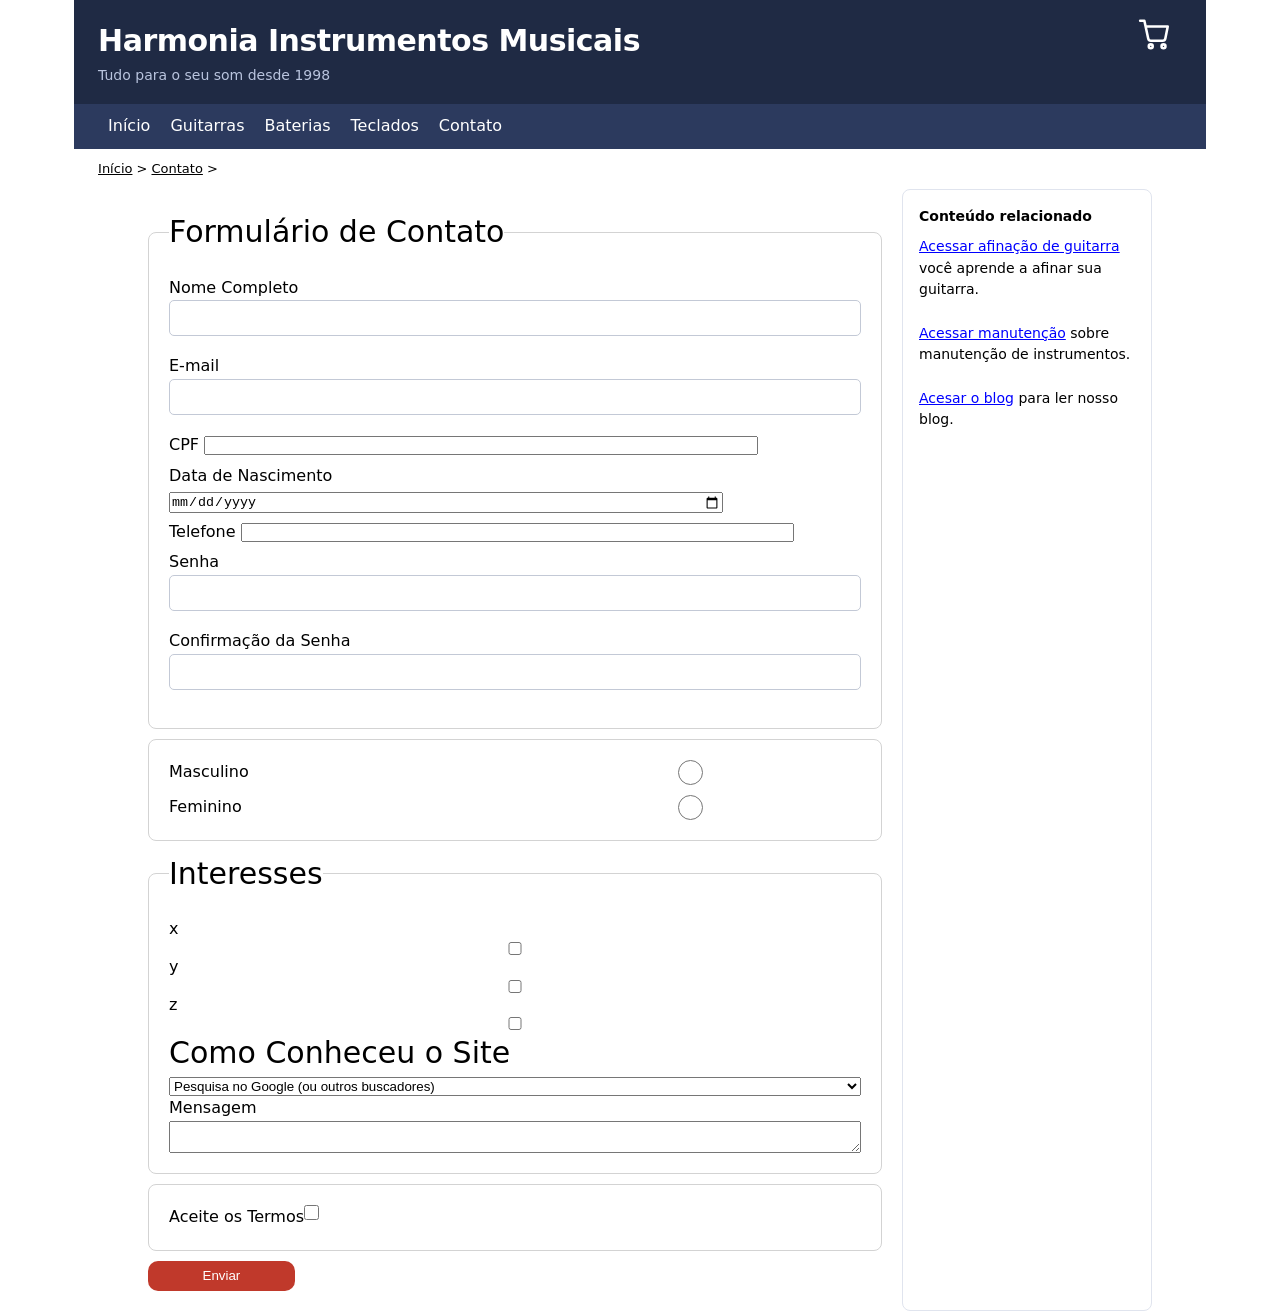
==== contato.html @ e44c811a "Alterando formulário" ====
<!DOCTYPE html>
<html lang="pt">
<head>
    <meta charset="UTF-8">
    <meta name="viewport" content="width=device-width, initial-scale=1.0">
    <title>Formulário de Cadastro Acessível</title>
    <link rel="stylesheet" href="styles.css">
</head>
<body id="bodyContato">
    <header>
        <div id="topo">
            <h1 class="titulo-principal">Harmonia Instrumentos Musicais</h1>
            <sub class="subtitulo">Tudo para o seu som desde 1998</sub>
            <a  role="button" href="carrinho.html"><img src="data:image/svg+xml,%3Csvg%20xmlns%3D%22http%3A%2F%2Fwww.w3.org%2F2000%2Fsvg%22%20viewBox%3D%220%200%2024%2024%22%20fill%3D%22none%22%20stroke%3D%22%23ffffff%22%20stroke-width%3D%221.8%22%20stroke-linecap%3D%22round%22%20stroke-linejoin%3D%22round%22%3E%3Ccircle%20cx%3D%229%22%20cy%3D%2220%22%20r%3D%221.4%22%2F%3E%3Ccircle%20cx%3D%2218%22%20cy%3D%2220%22%20r%3D%221.4%22%2F%3E%3Cpath%20d%3D%22M1.5%202h3l2.7%2012.4a2%202%200%200%200%202%201.6h8.1a2%202%200%200%200%202-1.6L21%206H6%22%2F%3E%3C%2Fsvg%3E" width="34" height="34" alt="Acessar o carrinho de compras da loja"></a>
        </div>
        <nav>
        <ul id="menu">
            <li><a href="index.html">Início</a></li>
            <li><a href="guitarras.html">Guitarras</a></li>
            <li><a href="baterias.html">Baterias</a></li>
            <li><a href="teclados.html">Teclados</a></li>
            <li><a href="contato.html">Contato</a></li>
            </ul>

            <div id="trilha">
            <ul>
                <li><a href="index.html">Início</a> &gt; </li> 
                <li><a href="contato.html">Contato</a> &gt; </li>
            </ul>
            </div>
        </nav>
    </header>
    <main id="mainContato">
        <form>
            <fieldset id="divDadosContato">
                <legend>Formulário de Contato</legend>
                <div class="campo">
                    <label for="nomeContato">Nome Completo</label>
                    <input id="nomeContato" type="text" required>
                    <p class="erro" id="erroNome"></p>
                </div>
                <div class="campo">
                    <label for="emailContato">E-mail</label>
                    <input id="emailContato" type="email" required>
                    <p class="erro" id="erroEmail"></p>
                </div>
                <div class="campo">
                    <label for="cpfContato">CPF</label>
                    <input id="cpfContato" type="number" required>
                    <p class="erro" id="erroCpf"></p>
                </div>
                <div class="campo">
                    <label for="dataContato">Data de Nascimento</label>
                    <input id="dataContato" type="date" required>
                    <p class="erro" id="erroNascimento"></p>
                </div>
                <div class="campo">
                    <label for="telefoneContato">Telefone</label>
                    <input id="telefoneContato" type="tel">
                    <p class="erro" id="erroTelefone"></p>
                </div>
                <div class="campo">
                    <label for="senhaContato">Senha</label>
                    <input id="senhaContato" type="password">
                    <p class="erro" id="erroSenha"></p>
                </div>
                <div class="campo">
                    <label for="confSenhaContato">Confirmação da Senha</label>
                    <input id="confSenhaContato" type="password">
                    <p class="erro" id="erroSenhaConf"></p>
                </div>
            </fieldset>
            <fieldset id="divisaoGeneroForm">
                <label for="masculino">Masculino</label>
                <input id="masculino" type="radio" name="genero">
                <label for="feminino">Feminino</label>
                <input id="feminino" type="radio" name="genero">
            </fieldset>
            <fieldset id="divInteresses">
                <legend>Interesses</legend>
                <label>x</label>
                <input type="checkbox">
                <label>y</label>
                <input type="checkbox">
                <label>z</label>
                <input type="checkbox">
            
                <legend>Como Conheceu o Site</legend>
                <select>
                    <option>Pesquisa no Google (ou outros buscadores)</option>
                    <option>Redes Sociais (Instagram, TikTok, Facebook, LinkedIn)</option>
                    <option>Indicação de amigos ou familiares (Boca a boca)</option>
                    <option>Anúncios na internet (Propagandas em sites ou apps)</option>
                    <option>Outros</option>
                </select>

                <label for="mensagemContato">Mensagem</label>
                <textarea id="mensagemContato">

                </textarea>
            </fieldset>
            <fieldset id="divAceiteTermos">
                <label for="aceiteTermos">Aceite os Termos</label>
                <input id="aceiteTermos" type="checkbox" required>
            </fieldset>

            <button type="submit">Enviar</button>
        </form>
        <aside class="lateral">
            <div style="font-weight:700; margin-bottom:8px;">Conteúdo relacionado</div>
            <a href="afinacao.html">Acessar afinação de guitarra</a> você aprende a afinar sua guitarra.<br><br>
            <a href="manutencao.html">Acessar manutenção</a> sobre manutenção de instrumentos.<br><br>
            <a href="blog.html" target="_blank">Acesar o blog</a> para ler nosso blog.
        </aside>
    </main>
</body>
</html>
---- styles.css ----
* { box-sizing: border-box;  margin: 0px; padding: 0px;}
  :root{
    --cor-fundo: white;
    --cor-main: white;
    --cor-texto-corpo: black;
    --cor-texto-aviso: black;
    --cor-texto-links: blue;
    --cor-texto-rodape: white;
    --cor-texto-trilha:black;
    --cor-texto-erro: #c0392b;
  }

  @media (prefers-color-scheme: dark){
    :root{
      --cor-fundo: #41424C;
      --cor-main: #41424C;
      --cor-texto-erro: tomato;
      --cor-texto-corpo: white;
      --cor-texto-links: tomato;
      --cor-texto-rodape: tomato;
      --cor-texto-trilha:tomato;
    }
  }

  .carrossel{
    display: flex;
    position: relative;
    overflow: hidden;
    width: 40%;
  }

  .slides{
    display: flex;
    gap: 20px;

    & img {
      width: 250px;
      height: 100px;
      margin: 10px;
      transition: 0.5s;
    }

    transition: 0.8s ease-in-out;
  }

  .cartao{
    transition: 2s;
    & img:hover{
      width: 300px;
      height: 120px;
    }
  }

  #banner{
    transition: 1.5s ease ;
    opacity: 1;
  }

  @starting-style{
    #banner{
      opacity: 0;
    }
  }

  /*Desabilitando transições*/
  @media (prefers-reduced-motion: reduce) {
    #banner{
      transition: none;
    }

    .carrossel{
      transition: none;
    }

    .slides{
      transition: none;

      & img{
        transition: none;
      }
    }
  }

  .botaoCarrossel{
    width: 30px;
    height: 30px;
    padding: 20px;
    border: none;
    border-radius: 30px;
    background-color: #1f2a44;
    color: white;
    display: flex;
    justify-content: center;
    align-items: center;
    position: absolute;
    cursor: pointer;
    top: 50%;
  }

  .esquerda{
    left: 10px;
  }
  .direita{
    right: 10px;
  }

  .skpLink{
    font-size: 0px;
    display: inline-block;
    text-decoration: none;
    padding: 10px;
    color: black;
  }

  .skpLink:focus{
    width: 100%;
    font-size: 15px; 
    border: 1.5px solid black;
  }

  #bodyContato{
    display: flex;
    justify-content: center; 
    flex-direction: column;
    align-items: center;
  }

  #mainContato{
    display: flex;
    justify-content: center;
    width: 80%;
    
    & form{
      width: 100%;
      display: flex;
      gap:10px;
      flex-direction: column;

      padding: 20px;

       & legend{
        font-size: 30px;
        font-weight: 500;
      }

      & fieldset{
        padding: 20px;
        border: 1px solid lightgray;
        border-radius: 8px;
        width: 100%;
      }

      & button{
        width: 20%;
        height: 30px;
        border-radius: 10px;
        border: none;
        background-color: var(--cor-texto-erro);
        color: white;
      }
    }
  }

  #divisaoGeneroForm{
    display: grid;
    gap: 10px;
    width: 50%;   

    grid-template-columns: 1fr 1fr;

    & label{
      grid-column: 1;
    }

    & input{
      grid-column: 2;
    }
  }

  .campo{
    & input{
      width: 80%;
    }
  }
  #divDadosContato{
    display: flex;
    flex-direction: column;
  }
  #divInteresses{
    display: flex;
    flex-direction: column;
    width: 50%;
  }

  #divAceiteTermos{
    display: flex;
    width: 50%;
    & input{
      width: 15px;
      height: 15px;
    }
  }
  body { margin:0; font-family: system-ui, "Segoe UI", Arial, sans-serif; color:var(--cor-texto-corpo); background:var(--cor-fundo); line-height:1.55; }
  .wrap { max-width: 1040px; margin: 0 auto; background:#fff; }
  .listaInstrumentos{ margin-left: 2.5%;}
  #topo { background:#1f2a44; color:#fff; padding:18px 24px; display: grid; grid-template-columns: 1fr 1fr;}
  #topo sub{grid-column: 1;} 
  #topo a{grid-column: 2; grid-row: 1; display: flex; justify-content: end; margin-right: 10px;}
  .titulo-principal { font-size: 30px; font-weight: 800; letter-spacing:-.5px; }
  .subtitulo { color:#b9c4de; font-size:14px; }
  #periodo {display: grid; width: 0px; grid-template-columns: 1fr 1fr; grid-column-gap:10px;grid-row-gap:10px;}
  #assunto {display: grid; width: 0px; grid-template-columns: 1fr 1fr; grid-column-gap:10px;grid-row-gap:10px;}
  #menu { 
    background:#2c3a5e; 
    padding:10px 24px;
    display: flex;  
  }
  #menu li{
    list-style: none;
  }
  #menu li a{
    padding: 10px;
    text-decoration: none;
    color:white;
  }

  .wrap{
    background-color: var(--cor-fundo);
  }
  #menu span a { color:#fff; text-decoration:none; margin-right:20px; font-size:15px; display:inline-block; padding:4px 0; }
  #menu span a:hover { text-decoration:underline; }
  #trilha { padding:10px 24px; font-size:13px; color:#5b6478; background:#eef0f5;}
  #trilha ul{display: flex; gap:4px;}
  #trilha ul li{list-style: none;}
  #trilha a { var(--cor-texto-trilha) }
  #miolo { display:flex; gap:28px; padding:24px; align-items:flex-start; background-color: var(--cor-main); }
  #conteudo { flex:1 1 auto; min-width:0; }
  .lateral {flex:0 0 250px; background:var(--cor-fundo); border:1px solid #e0e4ee; padding:16px; border-radius:8px; font-size:14px; color: var(--cor-texto-corpo); & a{color: var(--cor-texto-links);}}
  .h1-falso { font-size:28px; font-weight:800; margin:0 0 6px; }
  h3, h2, h6 { margin: 26px 0 10px; }
  h3 { font-size:21px; }
  h2 { font-size:21px; }
  h6 { font-size:17px; font-weight:700; }
  .cartao { border:1px solid #e0e4ee; border-radius:8px; padding:14px; margin:10px 0; }
  .botao { display:inline-block; background:#c0392b; color:#fff; padding:9px 16px; border-radius:6px; cursor:pointer; font-weight:600; font-size:14px; }
  table { border-collapse: collapse; width:100%; margin:14px 0; font-size:14px; }
  td { border:1px solid #d9dee9; padding:9px 11px; }
  .layout td { border:none; padding:0; vertical-align: top; }
  .cab { background:#eef0f5; font-weight:700; background-color: var(--cor-fundo);}
  input[type=text], input[type=email], input[type=password] { width:100%; padding:9px; border:1px solid #c3c9d6; border-radius:5px; margin-bottom:12px; font-size:14px; }
  .erro { color:var(--cor-texto-erro); font-size:13px; margin:-6px 0 12px; }
  #rodape {  background:#1f2a44; color:#b9c4de; padding: 24px; font-size:13px; margin-top:10px;}
  #rodape ul{display: flex; gap: 20px;}
  #rodape ul li{padding: 5px;}
  #rodape a { color:var(--cor-texto-rodape);}
  .aviso { color: var(--cor-texto-aviso); background:#fff8e1; border:1px solid #f0dfa8; padding:12px 14px; border-radius:6px; font-size:14px; }
  .skpLinkContainer{background-color: var(--cor-fundo); & a{color: var(--cor-texto-corpo);}}
  #trilha{
    background-color: var(--cor-fundo);
    
    color: var(--cor-texto-corpo);

    & li a{
      color: var(--cor-texto-trilha);
    }
  }

  a{color:var(--cor-texto-links);}
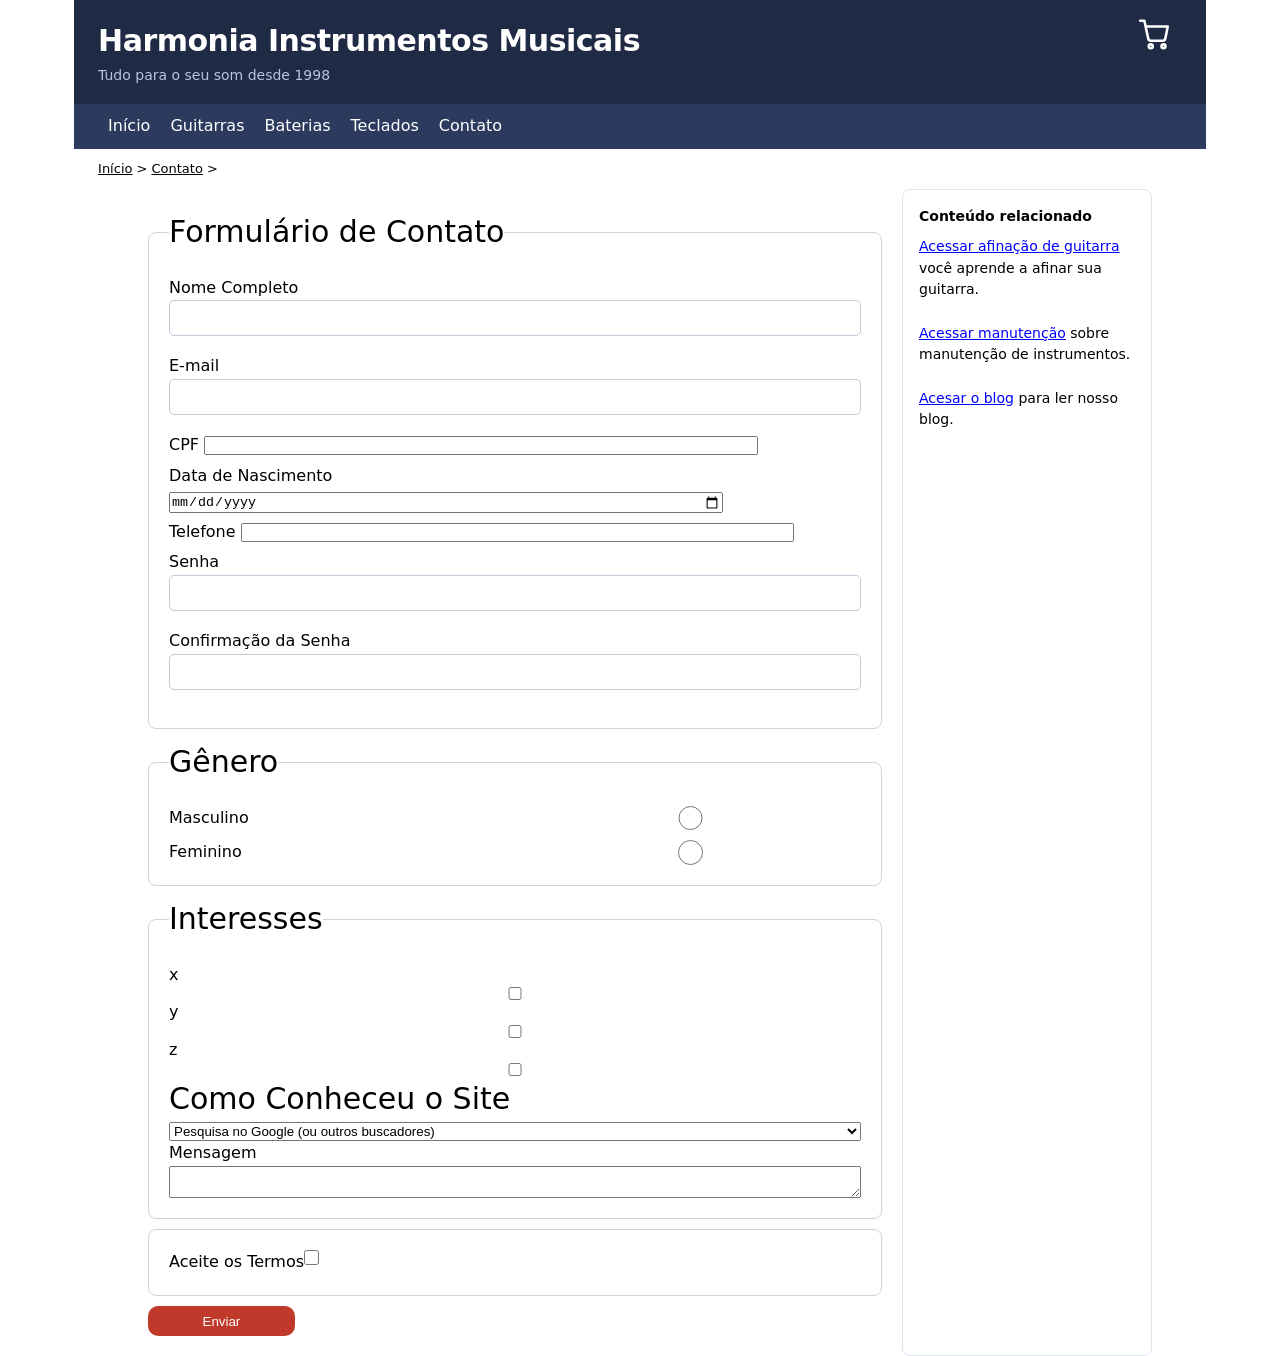
==== commit 3e856f52: "atualizando" ====
--- a/contato.html
+++ b/contato.html
@@ -5,6 +5,7 @@
     <meta name="viewport" content="width=device-width, initial-scale=1.0">
     <title>Formulário de Cadastro Acessível</title>
     <link rel="stylesheet" href="styles.css">
+    <script src="scripts.js"></script>
 </head>
 <body id="bodyContato">
     <header>
@@ -36,45 +37,46 @@
                 <legend>Formulário de Contato</legend>
                 <div class="campo">
                     <label for="nomeContato">Nome Completo</label>
-                    <input id="nomeContato" type="text" required>
-                    <p class="erro" id="erroNome"></p>
+                    <input onfocusout="verificarCampo('nomeContato')" id="nomeContato" type="text" required>
+                    <p class="erro" id="erro_nomeContato"></p>
                 </div>
                 <div class="campo">
                     <label for="emailContato">E-mail</label>
-                    <input id="emailContato" type="email" required>
-                    <p class="erro" id="erroEmail"></p>
+                    <input onfocusout="verificarCampo('emailContato')" id="emailContato" type="email" required>
+                    <p class="erro" id="erro_emailContato"></p>
                 </div>
                 <div class="campo">
                     <label for="cpfContato">CPF</label>
-                    <input id="cpfContato" type="number" required>
-                    <p class="erro" id="erroCpf"></p>
+                    <input onfocusout="verificarCampo('cpfContato')" id="cpfContato" type="number" required>
+                    <p class="erro" id="erro_cpfContato"></p>
                 </div>
                 <div class="campo">
                     <label for="dataContato">Data de Nascimento</label>
-                    <input id="dataContato" type="date" required>
-                    <p class="erro" id="erroNascimento"></p>
+                    <input onfocusout="verificarCampo('dataContato')" id="dataContato" type="date" required>
+                    <p class="erro" id="erro_dataContato"></p>
                 </div>
                 <div class="campo">
                     <label for="telefoneContato">Telefone</label>
-                    <input id="telefoneContato" type="tel">
-                    <p class="erro" id="erroTelefone"></p>
+                    <input onfocusout="verificarCampo('telefoneContato')" id="telefoneContato" type="tel">
+                    <p class="erro" id="erro_telefoneContato"></p>
                 </div>
                 <div class="campo">
                     <label for="senhaContato">Senha</label>
-                    <input id="senhaContato" type="password">
-                    <p class="erro" id="erroSenha"></p>
+                    <input onfocusout="verificarCampo('senhaContato')" id="senhaContato" type="password">
+                    <p class="erro" id="erro_senhaContato"></p>
                 </div>
                 <div class="campo">
                     <label for="confSenhaContato">Confirmação da Senha</label>
-                    <input id="confSenhaContato" type="password">
-                    <p class="erro" id="erroSenhaConf"></p>
+                    <input  onfocusout="verificarCampo('confSenhaContato')" id="confSenhaContato" type="password">
+                    <p class="erro" id="erro_confSenhaContato"></p>
                 </div>
             </fieldset>
             <fieldset id="divisaoGeneroForm">
+                <legend>Gênero</legend>
                 <label for="masculino">Masculino</label>
-                <input id="masculino" type="radio" name="genero">
+                <input onfocusout="verificarCampo('masculino')" id="masculino" type="radio" name="genero">
                 <label for="feminino">Feminino</label>
-                <input id="feminino" type="radio" name="genero">
+                <input onfocusout="verificarCampo('feminino')" id="feminino" type="radio" name="genero">
             </fieldset>
             <fieldset id="divInteresses">
                 <legend>Interesses</legend>
@@ -95,14 +97,19 @@
                 </select>
 
                 <label for="mensagemContato">Mensagem</label>
-                <textarea id="mensagemContato">
+                <textarea onfocusout="verificarCampo('mensagemContato')" id="mensagemContato">
 
                 </textarea>
             </fieldset>
             <fieldset id="divAceiteTermos">
                 <label for="aceiteTermos">Aceite os Termos</label>
-                <input id="aceiteTermos" type="checkbox" required>
+                <input onfocusout="verificarCampo('aceiteTermos')" id="aceiteTermos" type="checkbox" required>
             </fieldset>
+
+            <!--Honeypot ou campo antispam-->
+            <div style="display: none !important;">
+                <input type="text" id="website" name="website" autocomplete="off">
+            </div>
 
             <button type="submit">Enviar</button>
         </form>
--- a/styles.css
+++ b/styles.css
@@ -1,268 +1,493 @@
-* { box-sizing: border-box;  margin: 0px; padding: 0px;}
-  :root{
-    --cor-fundo: white;
-    --cor-main: white;
-    --cor-texto-corpo: black;
-    --cor-texto-aviso: black;
-    --cor-texto-links: blue;
-    --cor-texto-rodape: white;
-    --cor-texto-trilha:black;
-    --cor-texto-erro: #c0392b;
-  }
-
-  @media (prefers-color-scheme: dark){
-    :root{
-      --cor-fundo: #41424C;
-      --cor-main: #41424C;
-      --cor-texto-erro: tomato;
-      --cor-texto-corpo: white;
-      --cor-texto-links: tomato;
-      --cor-texto-rodape: tomato;
-      --cor-texto-trilha:tomato;
-    }
-  }
-
-  .carrossel{
-    display: flex;
-    position: relative;
-    overflow: hidden;
-    width: 40%;
-  }
-
-  .slides{
-    display: flex;
-    gap: 20px;
+* {
+  box-sizing: border-box;
+  margin: 0px;
+  padding: 0px;
+}
+
+:root {
+  --cor-fundo: white;
+  --cor-main: white;
+  --cor-texto-corpo: black;
+  --cor-texto-aviso: black;
+  --cor-texto-links: blue;
+  --cor-texto-rodape: white;
+  --cor-texto-trilha: black;
+  --cor-texto-erro: #c0392b;
+}
+
+@media (prefers-color-scheme: dark) {
+  :root {
+    --cor-fundo: #41424C;
+    --cor-main: #41424C;
+    --cor-texto-erro: tomato;
+    --cor-texto-corpo: white;
+    --cor-texto-links: tomato;
+    --cor-texto-rodape: tomato;
+    --cor-texto-trilha: tomato;
+  }
+}
+
+.carrossel {
+  display: flex;
+  position: relative;
+  overflow: hidden;
+  width: 40%;
+}
+
+.slides {
+  display: flex;
+  gap: 20px;
+
+  & img {
+    width: 250px;
+    height: 100px;
+    margin: 10px;
+    transition: 0.5s;
+  }
+
+  transition: 0.8s ease-in-out;
+}
+
+.cartao {
+  transition: 2s;
+
+  & img:hover {
+    width: 300px;
+    height: 120px;
+  }
+}
+
+#banner {
+  transition: 1.5s ease;
+  opacity: 1;
+}
+
+@starting-style {
+  #banner {
+    opacity: 0;
+  }
+}
+
+/*Desabilitando transições*/
+@media (prefers-reduced-motion: reduce) {
+  #banner {
+    transition: none;
+  }
+
+  .carrossel {
+    transition: none;
+  }
+
+  .slides {
+    transition: none;
 
     & img {
-      width: 250px;
-      height: 100px;
-      margin: 10px;
-      transition: 0.5s;
-    }
-
-    transition: 0.8s ease-in-out;
-  }
-
-  .cartao{
-    transition: 2s;
-    & img:hover{
-      width: 300px;
-      height: 120px;
-    }
-  }
-
-  #banner{
-    transition: 1.5s ease ;
-    opacity: 1;
-  }
-
-  @starting-style{
-    #banner{
-      opacity: 0;
-    }
-  }
-
-  /*Desabilitando transições*/
-  @media (prefers-reduced-motion: reduce) {
-    #banner{
       transition: none;
     }
-
-    .carrossel{
-      transition: none;
+  }
+}
+
+.botaoCarrossel {
+  width: 30px;
+  height: 30px;
+  padding: 20px;
+  border: none;
+  border-radius: 30px;
+  background-color: #1f2a44;
+  color: white;
+  display: flex;
+  justify-content: center;
+  align-items: center;
+  position: absolute;
+  cursor: pointer;
+  top: 50%;
+}
+
+.esquerda {
+  left: 10px;
+}
+
+.direita {
+  right: 10px;
+}
+
+.skpLink {
+  font-size: 0px;
+  display: inline-block;
+  text-decoration: none;
+  padding: 10px;
+  color: black;
+}
+
+.skpLink:focus {
+  width: 100%;
+  font-size: 15px;
+  border: 1.5px solid black;
+}
+
+#bodyContato {
+  display: flex;
+  justify-content: center;
+  flex-direction: column;
+  align-items: center;
+}
+
+#mainContato {
+  display: flex;
+  justify-content: center;
+  width: 80%;
+
+  & form {
+    width: 100%;
+    display: flex;
+    gap: 10px;
+    flex-direction: column;
+
+    padding: 20px;
+
+    & legend {
+      font-size: 30px;
+      font-weight: 500;
     }
 
-    .slides{
-      transition: none;
-
-      & img{
-        transition: none;
-      }
+    & fieldset {
+      padding: 20px;
+      border: 1px solid lightgray;
+      border-radius: 8px;
+      width: 100%;
     }
-  }
-
-  .botaoCarrossel{
-    width: 30px;
-    height: 30px;
-    padding: 20px;
-    border: none;
-    border-radius: 30px;
-    background-color: #1f2a44;
-    color: white;
-    display: flex;
-    justify-content: center;
-    align-items: center;
-    position: absolute;
-    cursor: pointer;
-    top: 50%;
-  }
-
-  .esquerda{
-    left: 10px;
-  }
-  .direita{
-    right: 10px;
-  }
-
-  .skpLink{
-    font-size: 0px;
-    display: inline-block;
-    text-decoration: none;
-    padding: 10px;
-    color: black;
-  }
-
-  .skpLink:focus{
-    width: 100%;
-    font-size: 15px; 
-    border: 1.5px solid black;
-  }
-
-  #bodyContato{
-    display: flex;
-    justify-content: center; 
-    flex-direction: column;
-    align-items: center;
-  }
-
-  #mainContato{
-    display: flex;
-    justify-content: center;
+
+    & button {
+      width: 20%;
+      height: 30px;
+      border-radius: 10px;
+      border: none;
+      background-color: var(--cor-texto-erro);
+      color: white;
+    }
+  }
+}
+
+#divisaoGeneroForm {
+  display: grid;
+  gap: 10px;
+  width: 50%;
+
+  grid-template-columns: 1fr 1fr;
+
+  & label {
+    grid-column: 1;
+  }
+
+  & input {
+    grid-column: 2;
+  }
+}
+
+.campo {
+  & input {
     width: 80%;
-    
-    & form{
-      width: 100%;
-      display: flex;
-      gap:10px;
-      flex-direction: column;
-
-      padding: 20px;
-
-       & legend{
-        font-size: 30px;
-        font-weight: 500;
-      }
-
-      & fieldset{
-        padding: 20px;
-        border: 1px solid lightgray;
-        border-radius: 8px;
-        width: 100%;
-      }
-
-      & button{
-        width: 20%;
-        height: 30px;
-        border-radius: 10px;
-        border: none;
-        background-color: var(--cor-texto-erro);
-        color: white;
-      }
-    }
-  }
-
-  #divisaoGeneroForm{
-    display: grid;
-    gap: 10px;
-    width: 50%;   
-
-    grid-template-columns: 1fr 1fr;
-
-    & label{
-      grid-column: 1;
-    }
-
-    & input{
-      grid-column: 2;
-    }
-  }
-
-  .campo{
-    & input{
-      width: 80%;
-    }
-  }
-  #divDadosContato{
-    display: flex;
-    flex-direction: column;
-  }
-  #divInteresses{
-    display: flex;
-    flex-direction: column;
-    width: 50%;
-  }
-
-  #divAceiteTermos{
-    display: flex;
-    width: 50%;
-    & input{
-      width: 15px;
-      height: 15px;
-    }
-  }
-  body { margin:0; font-family: system-ui, "Segoe UI", Arial, sans-serif; color:var(--cor-texto-corpo); background:var(--cor-fundo); line-height:1.55; }
-  .wrap { max-width: 1040px; margin: 0 auto; background:#fff; }
-  .listaInstrumentos{ margin-left: 2.5%;}
-  #topo { background:#1f2a44; color:#fff; padding:18px 24px; display: grid; grid-template-columns: 1fr 1fr;}
-  #topo sub{grid-column: 1;} 
-  #topo a{grid-column: 2; grid-row: 1; display: flex; justify-content: end; margin-right: 10px;}
-  .titulo-principal { font-size: 30px; font-weight: 800; letter-spacing:-.5px; }
-  .subtitulo { color:#b9c4de; font-size:14px; }
-  #periodo {display: grid; width: 0px; grid-template-columns: 1fr 1fr; grid-column-gap:10px;grid-row-gap:10px;}
-  #assunto {display: grid; width: 0px; grid-template-columns: 1fr 1fr; grid-column-gap:10px;grid-row-gap:10px;}
-  #menu { 
-    background:#2c3a5e; 
-    padding:10px 24px;
-    display: flex;  
-  }
-  #menu li{
-    list-style: none;
-  }
-  #menu li a{
-    padding: 10px;
-    text-decoration: none;
-    color:white;
-  }
-
-  .wrap{
-    background-color: var(--cor-fundo);
-  }
-  #menu span a { color:#fff; text-decoration:none; margin-right:20px; font-size:15px; display:inline-block; padding:4px 0; }
-  #menu span a:hover { text-decoration:underline; }
-  #trilha { padding:10px 24px; font-size:13px; color:#5b6478; background:#eef0f5;}
-  #trilha ul{display: flex; gap:4px;}
-  #trilha ul li{list-style: none;}
-  #trilha a { var(--cor-texto-trilha) }
-  #miolo { display:flex; gap:28px; padding:24px; align-items:flex-start; background-color: var(--cor-main); }
-  #conteudo { flex:1 1 auto; min-width:0; }
-  .lateral {flex:0 0 250px; background:var(--cor-fundo); border:1px solid #e0e4ee; padding:16px; border-radius:8px; font-size:14px; color: var(--cor-texto-corpo); & a{color: var(--cor-texto-links);}}
-  .h1-falso { font-size:28px; font-weight:800; margin:0 0 6px; }
-  h3, h2, h6 { margin: 26px 0 10px; }
-  h3 { font-size:21px; }
-  h2 { font-size:21px; }
-  h6 { font-size:17px; font-weight:700; }
-  .cartao { border:1px solid #e0e4ee; border-radius:8px; padding:14px; margin:10px 0; }
-  .botao { display:inline-block; background:#c0392b; color:#fff; padding:9px 16px; border-radius:6px; cursor:pointer; font-weight:600; font-size:14px; }
-  table { border-collapse: collapse; width:100%; margin:14px 0; font-size:14px; }
-  td { border:1px solid #d9dee9; padding:9px 11px; }
-  .layout td { border:none; padding:0; vertical-align: top; }
-  .cab { background:#eef0f5; font-weight:700; background-color: var(--cor-fundo);}
-  input[type=text], input[type=email], input[type=password] { width:100%; padding:9px; border:1px solid #c3c9d6; border-radius:5px; margin-bottom:12px; font-size:14px; }
-  .erro { color:var(--cor-texto-erro); font-size:13px; margin:-6px 0 12px; }
-  #rodape {  background:#1f2a44; color:#b9c4de; padding: 24px; font-size:13px; margin-top:10px;}
-  #rodape ul{display: flex; gap: 20px;}
-  #rodape ul li{padding: 5px;}
-  #rodape a { color:var(--cor-texto-rodape);}
-  .aviso { color: var(--cor-texto-aviso); background:#fff8e1; border:1px solid #f0dfa8; padding:12px 14px; border-radius:6px; font-size:14px; }
-  .skpLinkContainer{background-color: var(--cor-fundo); & a{color: var(--cor-texto-corpo);}}
-  #trilha{
-    background-color: var(--cor-fundo);
-    
+  }
+}
+
+#divDadosContato {
+  display: flex;
+  flex-direction: column;
+}
+
+#divInteresses {
+  display: flex;
+  flex-direction: column;
+  width: 50%;
+}
+
+#divAceiteTermos {
+  display: flex;
+  width: 50%;
+
+  & input {
+    width: 15px;
+    height: 15px;
+  }
+}
+
+body {
+  margin: 0;
+  font-family: system-ui, "Segoe UI", Arial, sans-serif;
+  color: var(--cor-texto-corpo);
+  background: var(--cor-fundo);
+  line-height: 1.55;
+}
+
+.wrap {
+  max-width: 1040px;
+  margin: 0 auto;
+  background: #fff;
+}
+
+.listaInstrumentos {
+  margin-left: 2.5%;
+}
+
+#topo {
+  background: #1f2a44;
+  color: #fff;
+  padding: 18px 24px;
+  display: grid;
+  grid-template-columns: 1fr 1fr;
+}
+
+#topo sub {
+  grid-column: 1;
+}
+
+#topo a {
+  grid-column: 2;
+  grid-row: 1;
+  display: flex;
+  justify-content: end;
+  margin-right: 10px;
+}
+
+.titulo-principal {
+  font-size: 30px;
+  font-weight: 800;
+  letter-spacing: -.5px;
+}
+
+.subtitulo {
+  color: #b9c4de;
+  font-size: 14px;
+}
+
+#periodo {
+  display: grid;
+  width: 0px;
+  grid-template-columns: 1fr 1fr;
+  grid-column-gap: 10px;
+  grid-row-gap: 10px;
+}
+
+#assunto {
+  display: grid;
+  width: 0px;
+  grid-template-columns: 1fr 1fr;
+  grid-column-gap: 10px;
+  grid-row-gap: 10px;
+}
+
+#menu {
+  background: #2c3a5e;
+  padding: 10px 24px;
+  display: flex;
+}
+
+#menu li {
+  list-style: none;
+}
+
+#menu li a {
+  padding: 10px;
+  text-decoration: none;
+  color: white;
+}
+
+.wrap {
+  background-color: var(--cor-fundo);
+}
+
+#menu span a {
+  color: #fff;
+  text-decoration: none;
+  margin-right: 20px;
+  font-size: 15px;
+  display: inline-block;
+  padding: 4px 0;
+}
+
+#menu span a:hover {
+  text-decoration: underline;
+}
+
+#trilha {
+  padding: 10px 24px;
+  font-size: 13px;
+  color: #5b6478;
+  background: #eef0f5;
+}
+
+#trilha ul {
+  display: flex;
+  gap: 4px;
+}
+
+#trilha ul li {
+  list-style: none;
+}
+
+#trilha a {
+  color: var(--cor-texto-trilha);
+}
+
+#miolo {
+  display: flex;
+  gap: 28px;
+  padding: 24px;
+  align-items: flex-start;
+  background-color: var(--cor-main);
+}
+
+#conteudo {
+  flex: 1 1 auto;
+  min-width: 0;
+}
+
+.lateral {
+  flex: 0 0 250px;
+  background: var(--cor-fundo);
+  border: 1px solid #e0e4ee;
+  padding: 16px;
+  border-radius: 8px;
+  font-size: 14px;
+  color: var(--cor-texto-corpo);
+
+  & a {
+    color: var(--cor-texto-links);
+  }
+}
+
+.h1-falso {
+  font-size: 28px;
+  font-weight: 800;
+  margin: 0 0 6px;
+}
+
+h3,
+h2,
+h6 {
+  margin: 26px 0 10px;
+}
+
+h3 {
+  font-size: 21px;
+}
+
+h2 {
+  font-size: 21px;
+}
+
+h6 {
+  font-size: 17px;
+  font-weight: 700;
+}
+
+.cartao {
+  border: 1px solid #e0e4ee;
+  border-radius: 8px;
+  padding: 14px;
+  margin: 10px 0;
+}
+
+.botao {
+  display: inline-block;
+  background: #c0392b;
+  color: #fff;
+  padding: 9px 16px;
+  border-radius: 6px;
+  cursor: pointer;
+  font-weight: 600;
+  font-size: 14px;
+}
+
+table {
+  border-collapse: collapse;
+  width: 100%;
+  margin: 14px 0;
+  font-size: 14px;
+}
+
+td {
+  border: 1px solid #d9dee9;
+  padding: 9px 11px;
+}
+
+.layout td {
+  border: none;
+  padding: 0;
+  vertical-align: top;
+}
+
+.cab {
+  background: #eef0f5;
+  font-weight: 700;
+  background-color: var(--cor-fundo);
+}
+
+input[type=text],
+input[type=email],
+input[type=password] {
+  width: 100%;
+  padding: 9px;
+  border: 1px solid #c3c9d6;
+  border-radius: 5px;
+  margin-bottom: 12px;
+  font-size: 14px;
+}
+
+.erro {
+  color: var(--cor-texto-erro);
+  font-size: 13px;
+  margin: -6px 0 12px;
+}
+
+#rodape {
+  background: #1f2a44;
+  color: #b9c4de;
+  padding: 24px;
+  font-size: 13px;
+  margin-top: 10px;
+}
+
+#rodape ul {
+  display: flex;
+  gap: 20px;
+}
+
+#rodape ul li {
+  padding: 5px;
+}
+
+#rodape a {
+  color: var(--cor-texto-rodape);
+}
+
+.aviso {
+  color: var(--cor-texto-aviso);
+  background: #fff8e1;
+  border: 1px solid #f0dfa8;
+  padding: 12px 14px;
+  border-radius: 6px;
+  font-size: 14px;
+}
+
+.skpLinkContainer {
+  background-color: var(--cor-fundo);
+
+  & a {
     color: var(--cor-texto-corpo);
-
-    & li a{
-      color: var(--cor-texto-trilha);
-    }
-  }
-
-  a{color:var(--cor-texto-links);}+  }
+}
+
+#trilha {
+  background-color: var(--cor-fundo);
+
+  color: var(--cor-texto-corpo);
+
+  & li a {
+    color: var(--cor-texto-trilha);
+  }
+}
+
+a {
+  color: var(--cor-texto-links);
+}
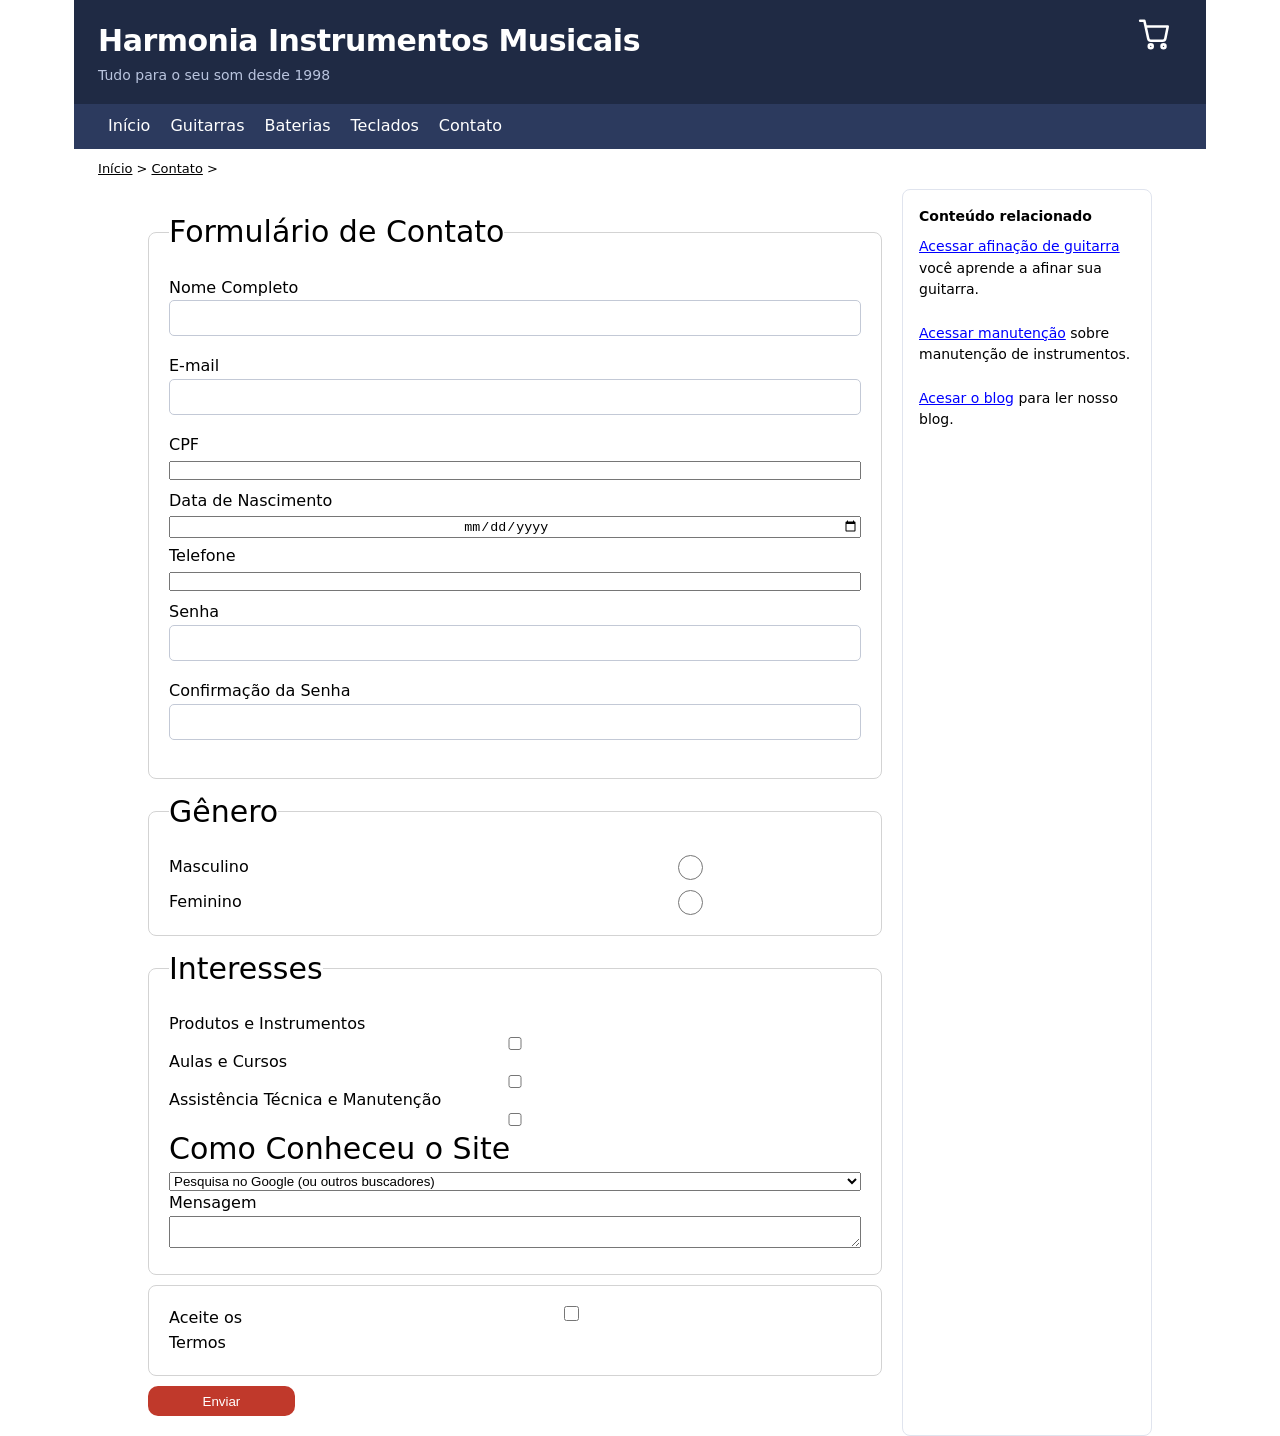
==== commit 554ff298: "atualizando" ====
--- a/contato.html
+++ b/contato.html
@@ -33,58 +33,68 @@
     </header>
     <main id="mainContato">
         <form>
+            <div id="resumoDeErro" role="alert" hidden>
+
+            </div>
             <fieldset id="divDadosContato">
                 <legend>Formulário de Contato</legend>
                 <div class="campo">
                     <label for="nomeContato">Nome Completo</label>
-                    <input onfocusout="verificarCampo('nomeContato')" id="nomeContato" type="text" required>
+                    <input aria-describedby="erroNome" onfocusout="verificarCampo('nomeContato')" id="nomeContato" type="text" required>
                     <p class="erro" id="erro_nomeContato"></p>
+                    <span id="erroNome" class="erro" hidden>Por favor, insira um nome válido.</span>
                 </div>
                 <div class="campo">
                     <label for="emailContato">E-mail</label>
-                    <input onfocusout="verificarCampo('emailContato')" id="emailContato" type="email" required>
+                    <input aria-describedby="erroEmail" onfocusout="verificarCampo('emailContato')" id="emailContato" type="email" required>
                     <p class="erro" id="erro_emailContato"></p>
+                    <span id="erroEmail" class="erro" hidden>Por favor, insira um e-mail válido.</span>
                 </div>
                 <div class="campo">
                     <label for="cpfContato">CPF</label>
-                    <input onfocusout="verificarCampo('cpfContato')" id="cpfContato" type="number" required>
+                    <input aria-describedby="erroCpf" onfocusout="verificarCampo('cpfContato')" id="cpfContato" type="number" required>
                     <p class="erro" id="erro_cpfContato"></p>
+                    <span id="erroCpf" class="erro" hidden>Por favor, insira um CPF válido.</span>
                 </div>
                 <div class="campo">
                     <label for="dataContato">Data de Nascimento</label>
-                    <input onfocusout="verificarCampo('dataContato')" id="dataContato" type="date" required>
+                    <input aria-describedby="erroData" onfocusout="verificarCampo('dataContato')" id="dataContato" type="date" required>
                     <p class="erro" id="erro_dataContato"></p>
+                    <span id="erroData" class="erro" hidden>Por favor, insira uma data válida.</span>
                 </div>
                 <div class="campo">
                     <label for="telefoneContato">Telefone</label>
-                    <input onfocusout="verificarCampo('telefoneContato')" id="telefoneContato" type="tel">
+                    <input aria-describedby="erroTelefone" onfocusout="verificarCampo('telefoneContato')" id="telefoneContato" type="tel">
                     <p class="erro" id="erro_telefoneContato"></p>
+                    <span id="erroTelefone" class="erro" hidden>Por favor, insira um telefone válido.</span>
                 </div>
                 <div class="campo">
                     <label for="senhaContato">Senha</label>
-                    <input onfocusout="verificarCampo('senhaContato')" id="senhaContato" type="password">
+                    <input aria-describedby="erroSenha" onfocusout="verificarCampo('senhaContato')" id="senhaContato" type="password">
                     <p class="erro" id="erro_senhaContato"></p>
+                    <span id="erroSenha" class="erro" hidden>Por favor, insira uma senha válida.</span>
                 </div>
                 <div class="campo">
                     <label for="confSenhaContato">Confirmação da Senha</label>
-                    <input  onfocusout="verificarCampo('confSenhaContato')" id="confSenhaContato" type="password">
+                    <input aria-describedby="erroSenhaConf" onfocusout="verificarCampo('confSenhaContato')" id="confSenhaContato" type="password">
                     <p class="erro" id="erro_confSenhaContato"></p>
+                    <span id="erroSenhaConf" class="erro" hidden>As senhas precisam ser iguais.</span>
                 </div>
             </fieldset>
             <fieldset id="divisaoGeneroForm">
                 <legend>Gênero</legend>
                 <label for="masculino">Masculino</label>
-                <input onfocusout="verificarCampo('masculino')" id="masculino" type="radio" name="genero">
+                <input  id="masculino" type="radio" name="genero">
                 <label for="feminino">Feminino</label>
-                <input onfocusout="verificarCampo('feminino')" id="feminino" type="radio" name="genero">
+                <input  id="feminino" type="radio" name="genero">
             </fieldset>
             <fieldset id="divInteresses">
                 <legend>Interesses</legend>
-                <label>x</label>
+                <label>Produtos e Instrumentos</label>
                 <input type="checkbox">
-                <label>y</label>
+                <label>Aulas e Cursos</label>
                 <input type="checkbox">
-                <label>z</label>
+                <label>Assistência Técnica e Manutenção</label>
                 <input type="checkbox">
             
                 <legend>Como Conheceu o Site</legend>
@@ -98,12 +108,15 @@
 
                 <label for="mensagemContato">Mensagem</label>
                 <textarea onfocusout="verificarCampo('mensagemContato')" id="mensagemContato">
-
+                
                 </textarea>
+                <p class="erro" id="erro_mensagemContato"></p>
             </fieldset>
             <fieldset id="divAceiteTermos">
                 <label for="aceiteTermos">Aceite os Termos</label>
-                <input onfocusout="verificarCampo('aceiteTermos')" id="aceiteTermos" type="checkbox" required>
+                <input onfocusout="verificarTermos('aceiteTermos')" id="aceiteTermos" type="checkbox" required>
+                
+                <p class="erro" id="erro_aceiteTermos"></p>
             </fieldset>
 
             <!--Honeypot ou campo antispam-->
@@ -111,7 +124,7 @@
                 <input type="text" id="website" name="website" autocomplete="off">
             </div>
 
-            <button type="submit">Enviar</button>
+            <button onsubmit="verificarForm()"  type="submit">Enviar</button>
         </form>
         <aside class="lateral">
             <div style="font-weight:700; margin-bottom:8px;">Conteúdo relacionado</div>
--- a/styles.css
+++ b/styles.css
@@ -155,6 +155,11 @@
       border: 1px solid lightgray;
       border-radius: 8px;
       width: 100%;
+
+      & input{
+        width: 100%;
+        text-align: center;
+      }
     }
 
     & button {
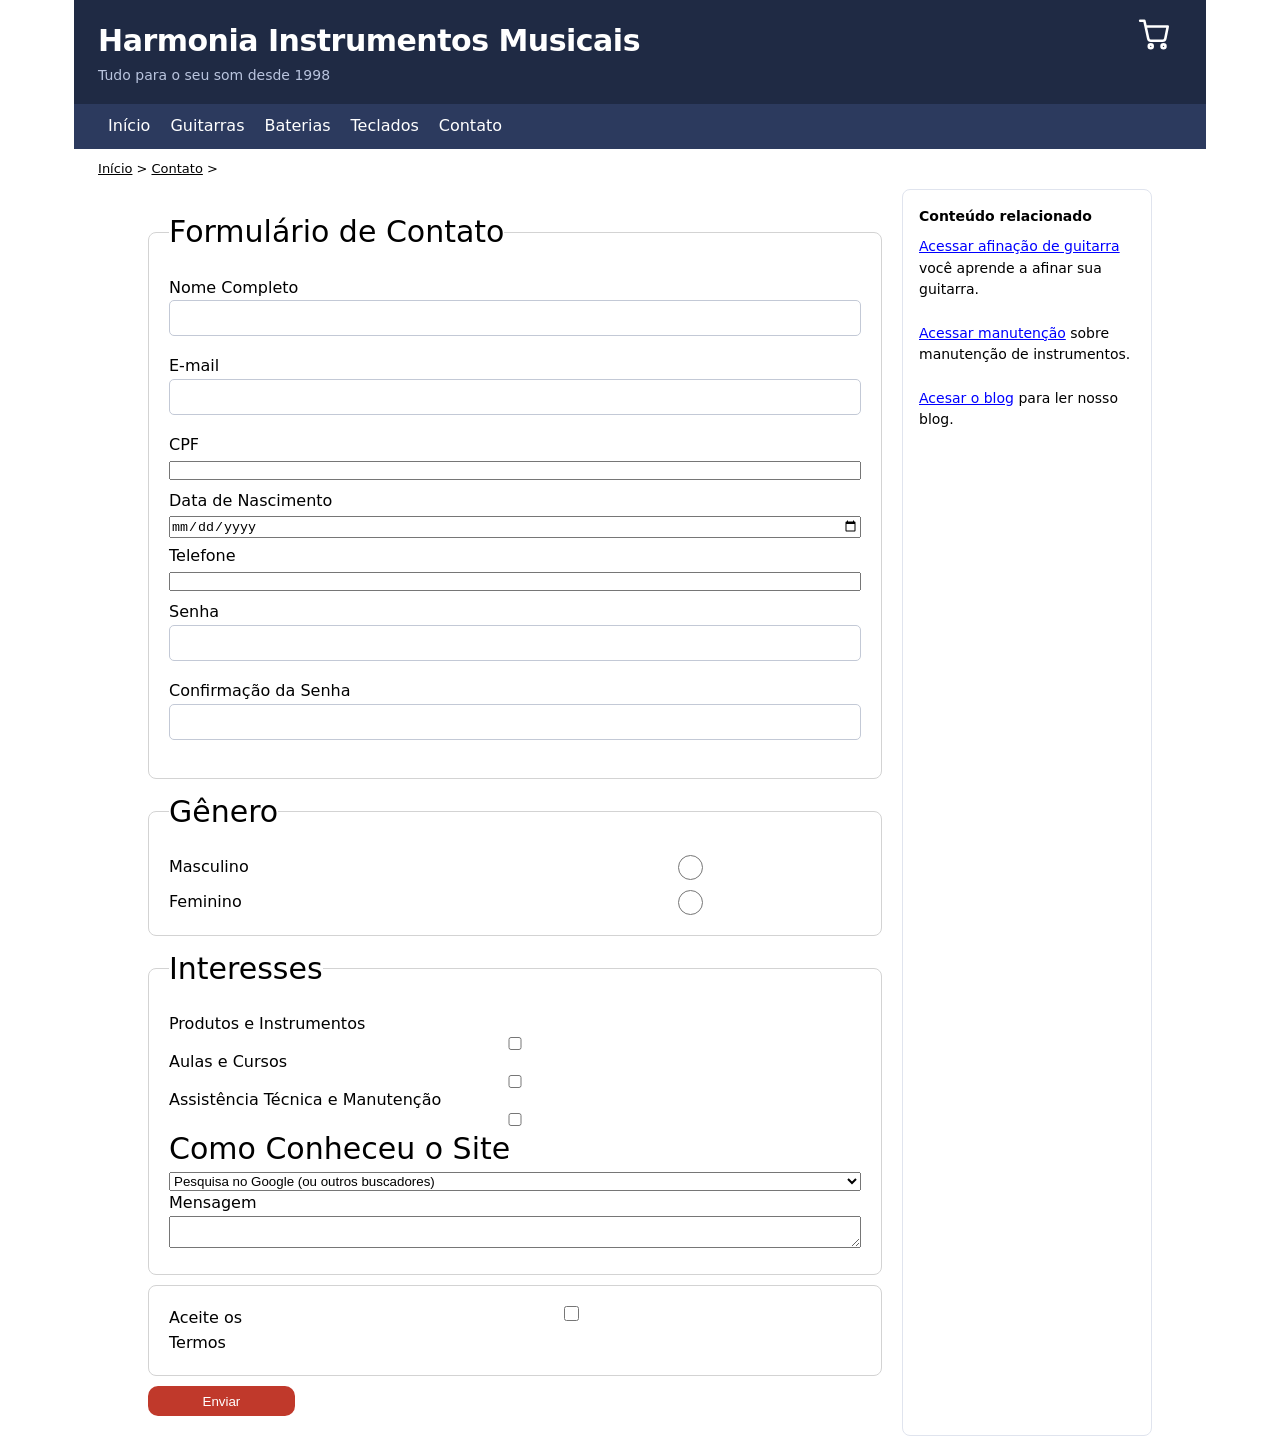
==== commit 0a92ff96: "inserindo alerta erro" ====
--- a/contato.html
+++ b/contato.html
@@ -9,6 +9,9 @@
 </head>
 <body id="bodyContato">
     <header>
+        <div role="alert" id="alertaForm">
+
+        </div>
         <div id="topo">
             <h1 class="titulo-principal">Harmonia Instrumentos Musicais</h1>
             <sub class="subtitulo">Tudo para o seu som desde 1998</sub>
@@ -33,9 +36,6 @@
     </header>
     <main id="mainContato">
         <form>
-            <div id="resumoDeErro" role="alert" hidden>
-
-            </div>
             <fieldset id="divDadosContato">
                 <legend>Formulário de Contato</legend>
                 <div class="campo">
@@ -124,7 +124,7 @@
                 <input type="text" id="website" name="website" autocomplete="off">
             </div>
 
-            <button onsubmit="verificarForm()"  type="submit">Enviar</button>
+            <button onclick="verificarForm()"  type="button">Enviar</button>
         </form>
         <aside class="lateral">
             <div style="font-weight:700; margin-bottom:8px;">Conteúdo relacionado</div>
--- a/styles.css
+++ b/styles.css
@@ -158,7 +158,6 @@
 
       & input{
         width: 100%;
-        text-align: center;
       }
     }
 
@@ -495,4 +494,24 @@
 
 a {
   color: var(--cor-texto-links);
+}
+
+.alertaForm{
+  width: auto;
+  border: 1px solid gray;
+  border-radius: 10px;
+  margin: 5px;
+  padding: 10px;
+}
+
+.alertaTexto{
+  color: black;
+  text-decoration: none;
+}
+
+.alertaTexto:hover{
+    padding: 3px;
+    border: 1px solid black;
+    margin: 2px;
+    border-radius: 5px;
 }
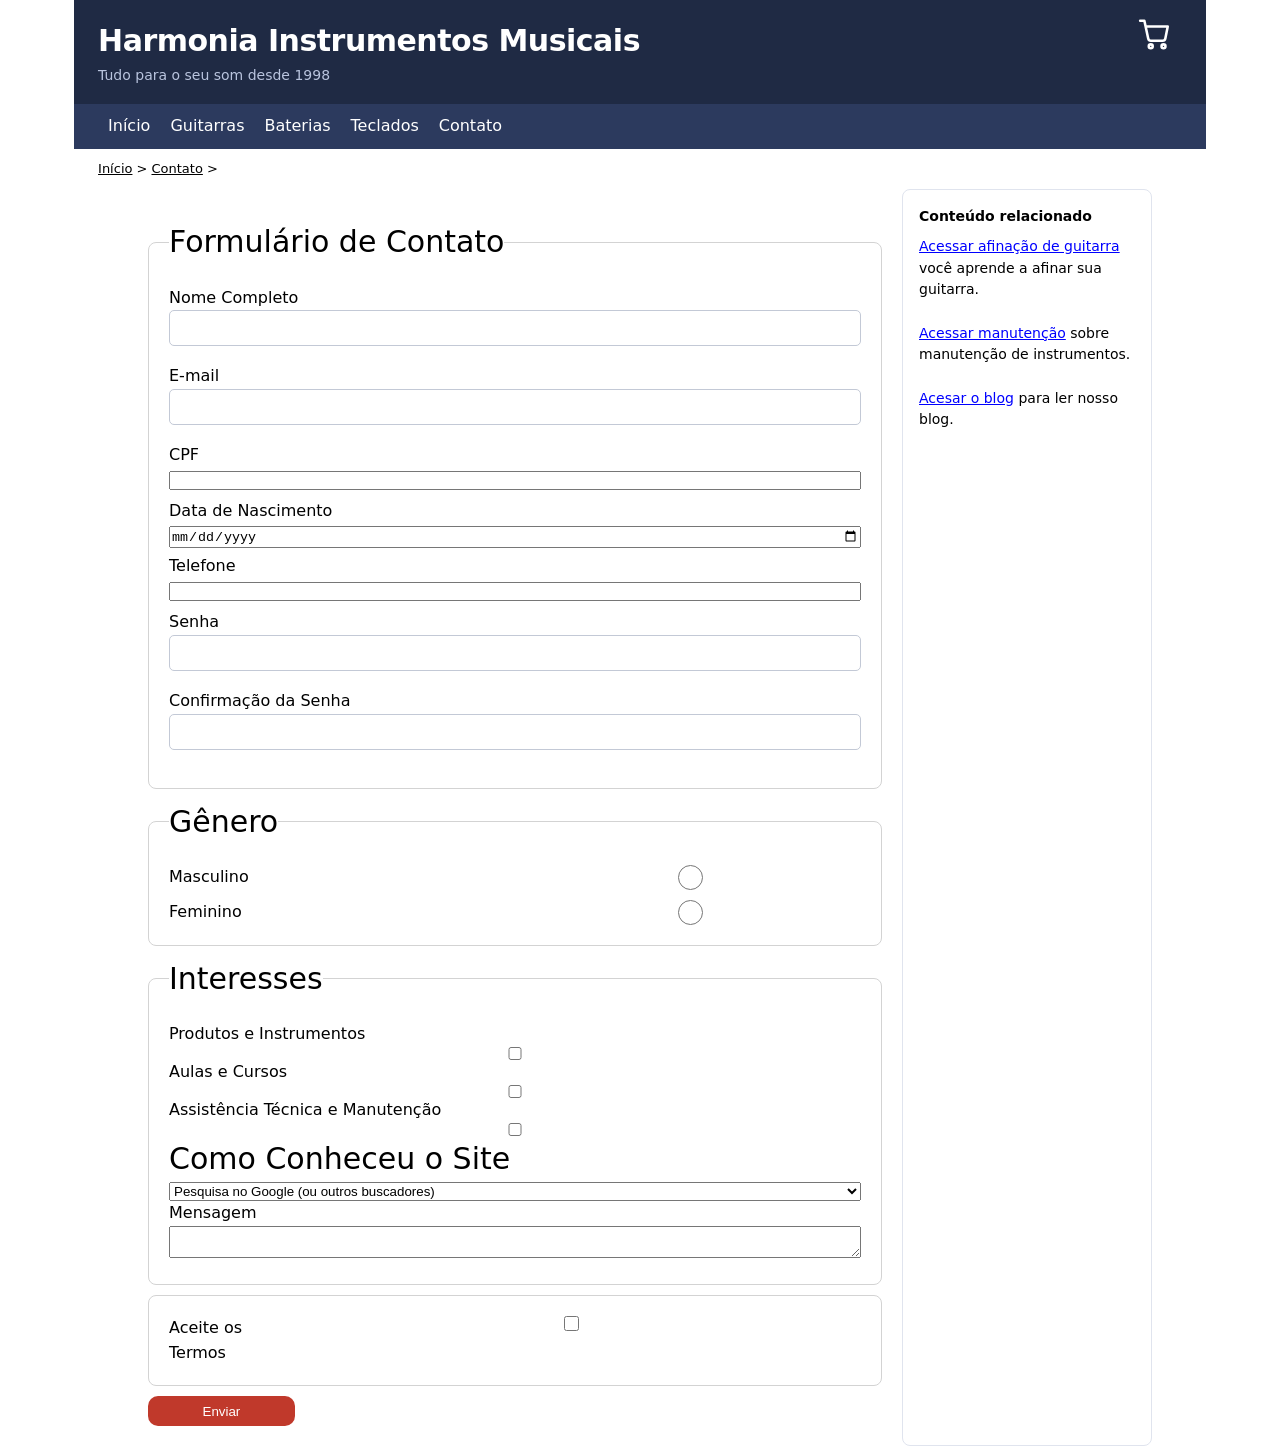
==== commit 01f27c30: "correcao alerta" ====
--- a/contato.html
+++ b/contato.html
@@ -9,9 +9,6 @@
 </head>
 <body id="bodyContato">
     <header>
-        <div role="alert" id="alertaForm">
-
-        </div>
         <div id="topo">
             <h1 class="titulo-principal">Harmonia Instrumentos Musicais</h1>
             <sub class="subtitulo">Tudo para o seu som desde 1998</sub>
@@ -36,6 +33,7 @@
     </header>
     <main id="mainContato">
         <form>
+            <div role="alert" id="alertaForm"></div>
             <fieldset id="divDadosContato">
                 <legend>Formulário de Contato</legend>
                 <div class="campo">
--- a/styles.css
+++ b/styles.css
@@ -498,20 +498,25 @@
 
 .alertaForm{
   width: auto;
-  border: 1px solid gray;
+  border: 2px solid red;
   border-radius: 10px;
   margin: 5px;
   padding: 10px;
+
+  & h1{
+    font-size: 22px;
+    margin-bottom: 10px;
+  }
 }
 
 .alertaTexto{
-  color: black;
+  color: red;
   text-decoration: none;
 }
 
 .alertaTexto:hover{
     padding: 3px;
-    border: 1px solid black;
+    border: 2px solid red;
     margin: 2px;
     border-radius: 5px;
 }
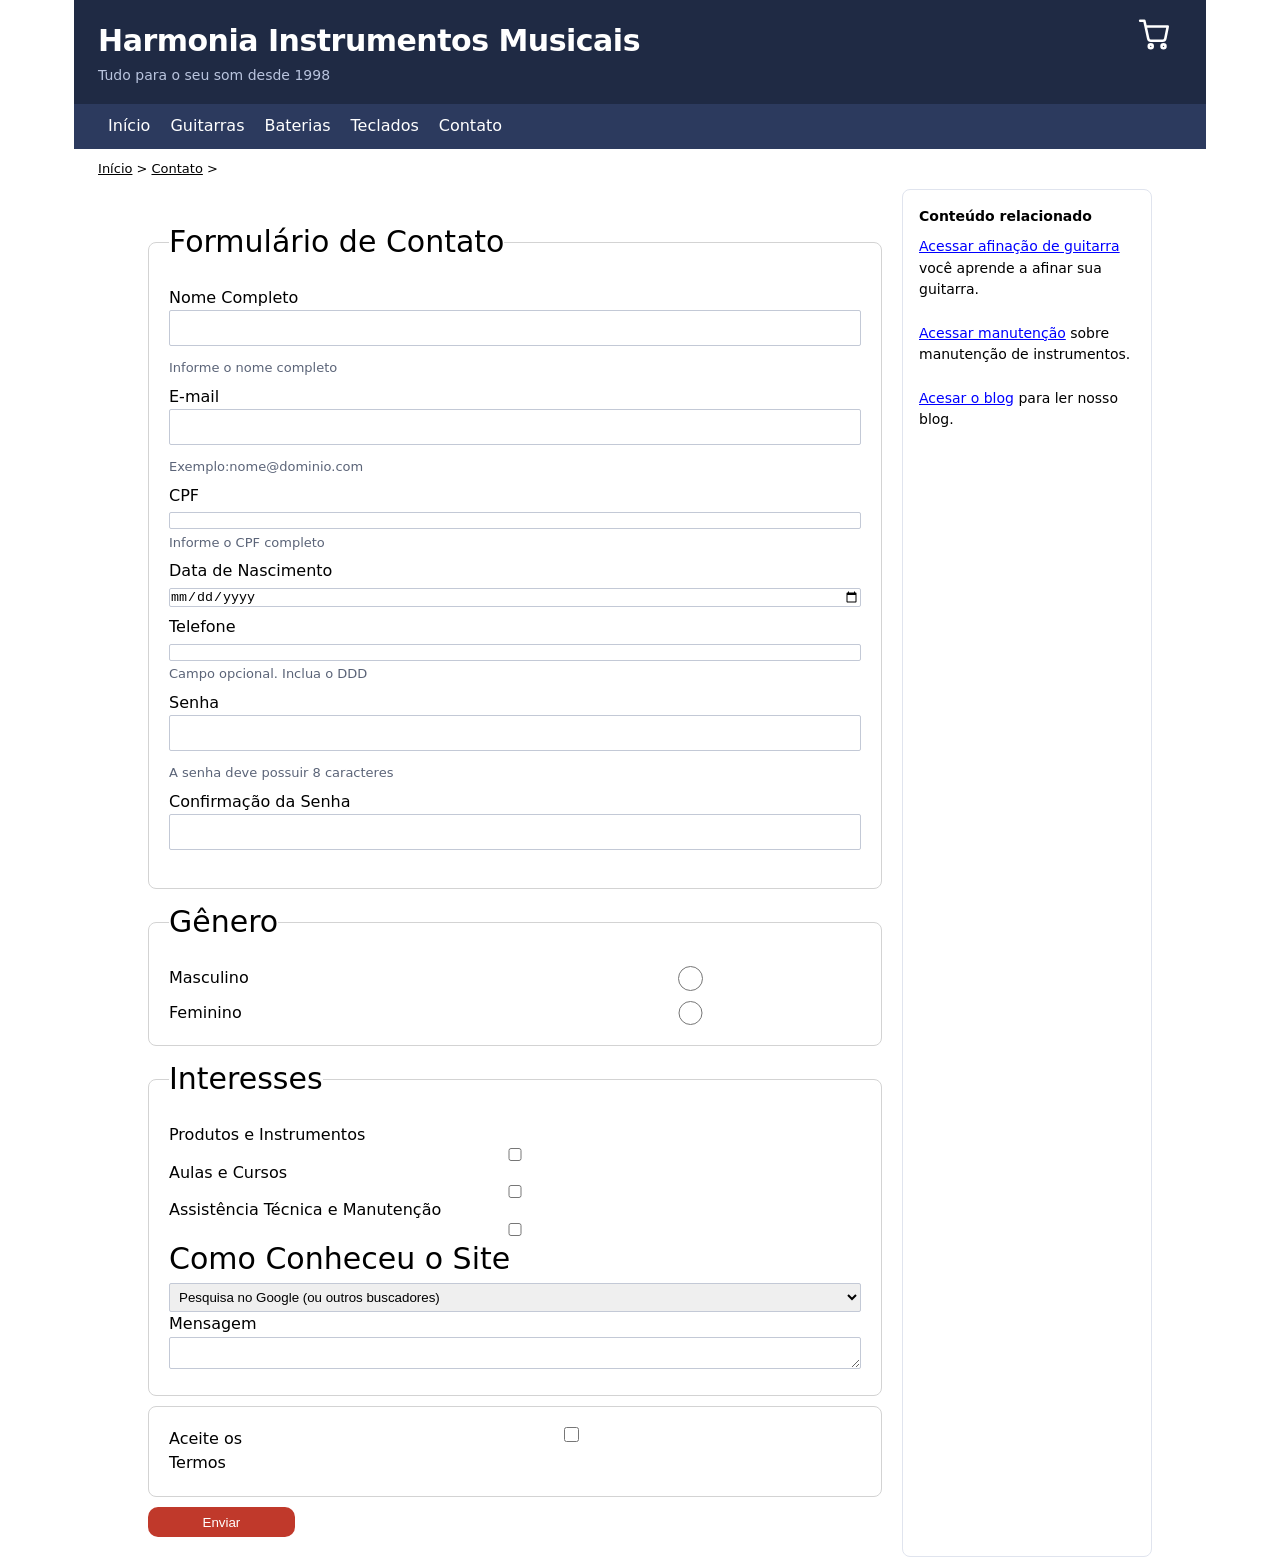
==== commit 2e612a12: "correcao alerta 2" ====
--- a/contato.html
+++ b/contato.html
@@ -39,18 +39,21 @@
                 <div class="campo">
                     <label for="nomeContato">Nome Completo</label>
                     <input aria-describedby="erroNome" onfocusout="verificarCampo('nomeContato')" id="nomeContato" type="text" required>
+                    <p class="dica">Informe o nome completo</p>
                     <p class="erro" id="erro_nomeContato"></p>
                     <span id="erroNome" class="erro" hidden>Por favor, insira um nome válido.</span>
                 </div>
                 <div class="campo">
                     <label for="emailContato">E-mail</label>
                     <input aria-describedby="erroEmail" onfocusout="verificarCampo('emailContato')" id="emailContato" type="email" required>
+                    <p class="dica">Exemplo:nome@dominio.com</p>
                     <p class="erro" id="erro_emailContato"></p>
                     <span id="erroEmail" class="erro" hidden>Por favor, insira um e-mail válido.</span>
                 </div>
                 <div class="campo">
                     <label for="cpfContato">CPF</label>
                     <input aria-describedby="erroCpf" onfocusout="verificarCampo('cpfContato')" id="cpfContato" type="number" required>
+                    <p class="dica">Informe o CPF completo</p>
                     <p class="erro" id="erro_cpfContato"></p>
                     <span id="erroCpf" class="erro" hidden>Por favor, insira um CPF válido.</span>
                 </div>
@@ -63,12 +66,14 @@
                 <div class="campo">
                     <label for="telefoneContato">Telefone</label>
                     <input aria-describedby="erroTelefone" onfocusout="verificarCampo('telefoneContato')" id="telefoneContato" type="tel">
+                    <p class="dica">Campo opcional. Inclua o DDD</p>
                     <p class="erro" id="erro_telefoneContato"></p>
                     <span id="erroTelefone" class="erro" hidden>Por favor, insira um telefone válido.</span>
                 </div>
                 <div class="campo">
                     <label for="senhaContato">Senha</label>
                     <input aria-describedby="erroSenha" onfocusout="verificarCampo('senhaContato')" id="senhaContato" type="password">
+                    <p class="dica">A senha deve possuir 8 caracteres</p>
                     <p class="erro" id="erro_senhaContato"></p>
                     <span id="erroSenha" class="erro" hidden>Por favor, insira uma senha válida.</span>
                 </div>
--- a/styles.css
+++ b/styles.css
@@ -156,8 +156,14 @@
       border-radius: 8px;
       width: 100%;
 
-      & input{
+      & input, select, textarea{
         width: 100%;
+        border: 1px solid #c3c9d6;
+        border-radius: 2px;
+      }
+
+      & select{
+        padding: 5px;
       }
     }
 
@@ -185,12 +191,6 @@
 
   & input {
     grid-column: 2;
-  }
-}
-
-.campo {
-  & input {
-    width: 80%;
   }
 }
 
@@ -519,4 +519,9 @@
     border: 2px solid red;
     margin: 2px;
     border-radius: 5px;
+}
+
+.dica{
+  font-size: 13px;
+  color: #5b6478;
 }
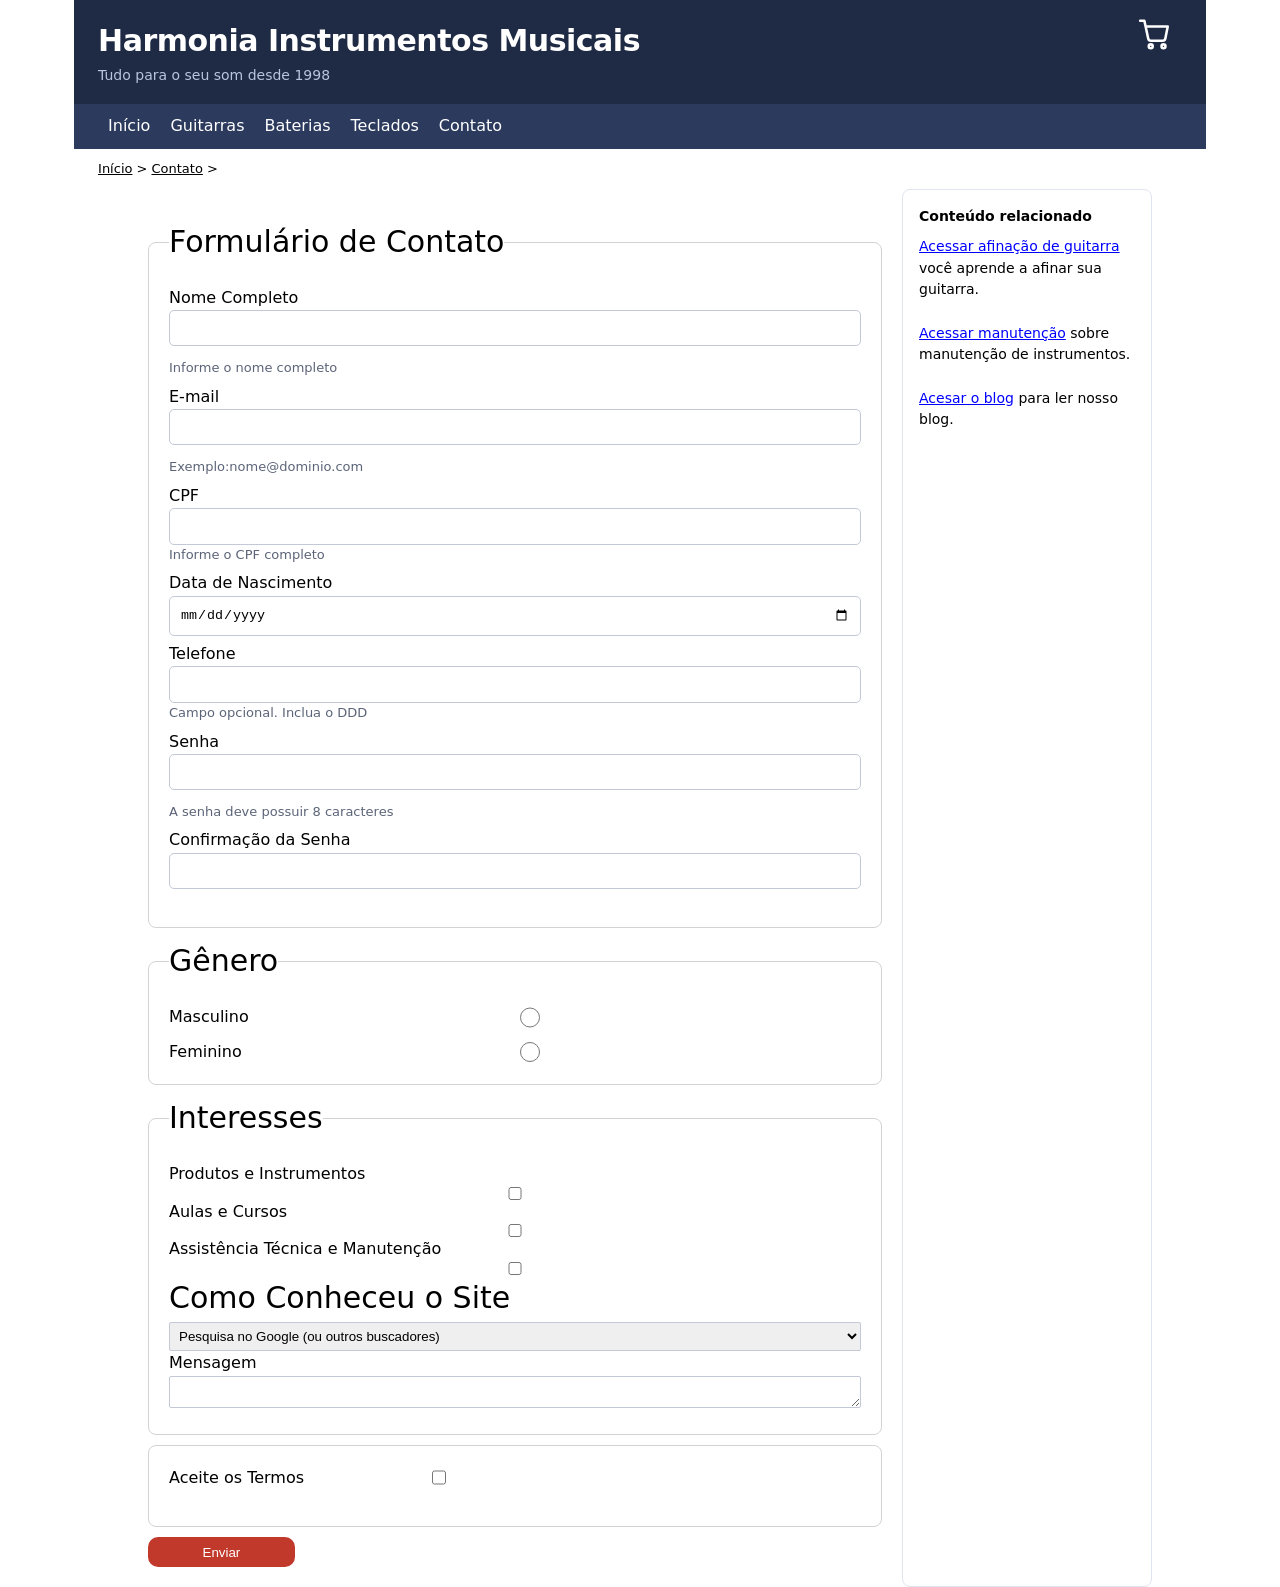
==== commit b55d4082: "alterações finais" ====
--- a/contato.html
+++ b/contato.html
@@ -116,8 +116,10 @@
                 <p class="erro" id="erro_mensagemContato"></p>
             </fieldset>
             <fieldset id="divAceiteTermos">
-                <label for="aceiteTermos">Aceite os Termos</label>
-                <input onfocusout="verificarTermos('aceiteTermos')" id="aceiteTermos" type="checkbox" required>
+                <section>
+                    <label for="aceiteTermos">Aceite os Termos</label>
+                    <input onfocusout="verificarTermos('aceiteTermos')" id="aceiteTermos" type="checkbox" required>
+                </section>
                 
                 <p class="erro" id="erro_aceiteTermos"></p>
             </fieldset>
--- a/styles.css
+++ b/styles.css
@@ -156,7 +156,7 @@
       border-radius: 8px;
       width: 100%;
 
-      & input, select, textarea{
+      & select, textarea{
         width: 100%;
         border: 1px solid #c3c9d6;
         border-radius: 2px;
@@ -191,6 +191,8 @@
 
   & input {
     grid-column: 2;
+    width: 20px;
+    background-color: red;
   }
 }
 
@@ -207,12 +209,25 @@
 
 #divAceiteTermos {
   display: flex;
+  flex-direction: column;
   width: 50%;
 
-  & input {
-    width: 15px;
-    height: 15px;
-  }
+  & section{
+    display: flex;
+    width: 40%;
+    margin-bottom: 10px;
+    align-items: center;
+
+    & input {
+      width: 15px;
+      height: 15px;
+    }
+
+    & label{
+      width: 100%;
+    }
+  }
+  
 }
 
 body {
@@ -385,6 +400,14 @@
   font-weight: 700;
 }
 
+.campo{
+  & input{
+    width: 100%;
+    border: 1px solid #c3c9d6;
+    border-radius: 5px;
+    padding: 10px;
+  }
+}
 .cartao {
   border: 1px solid #e0e4ee;
   border-radius: 8px;
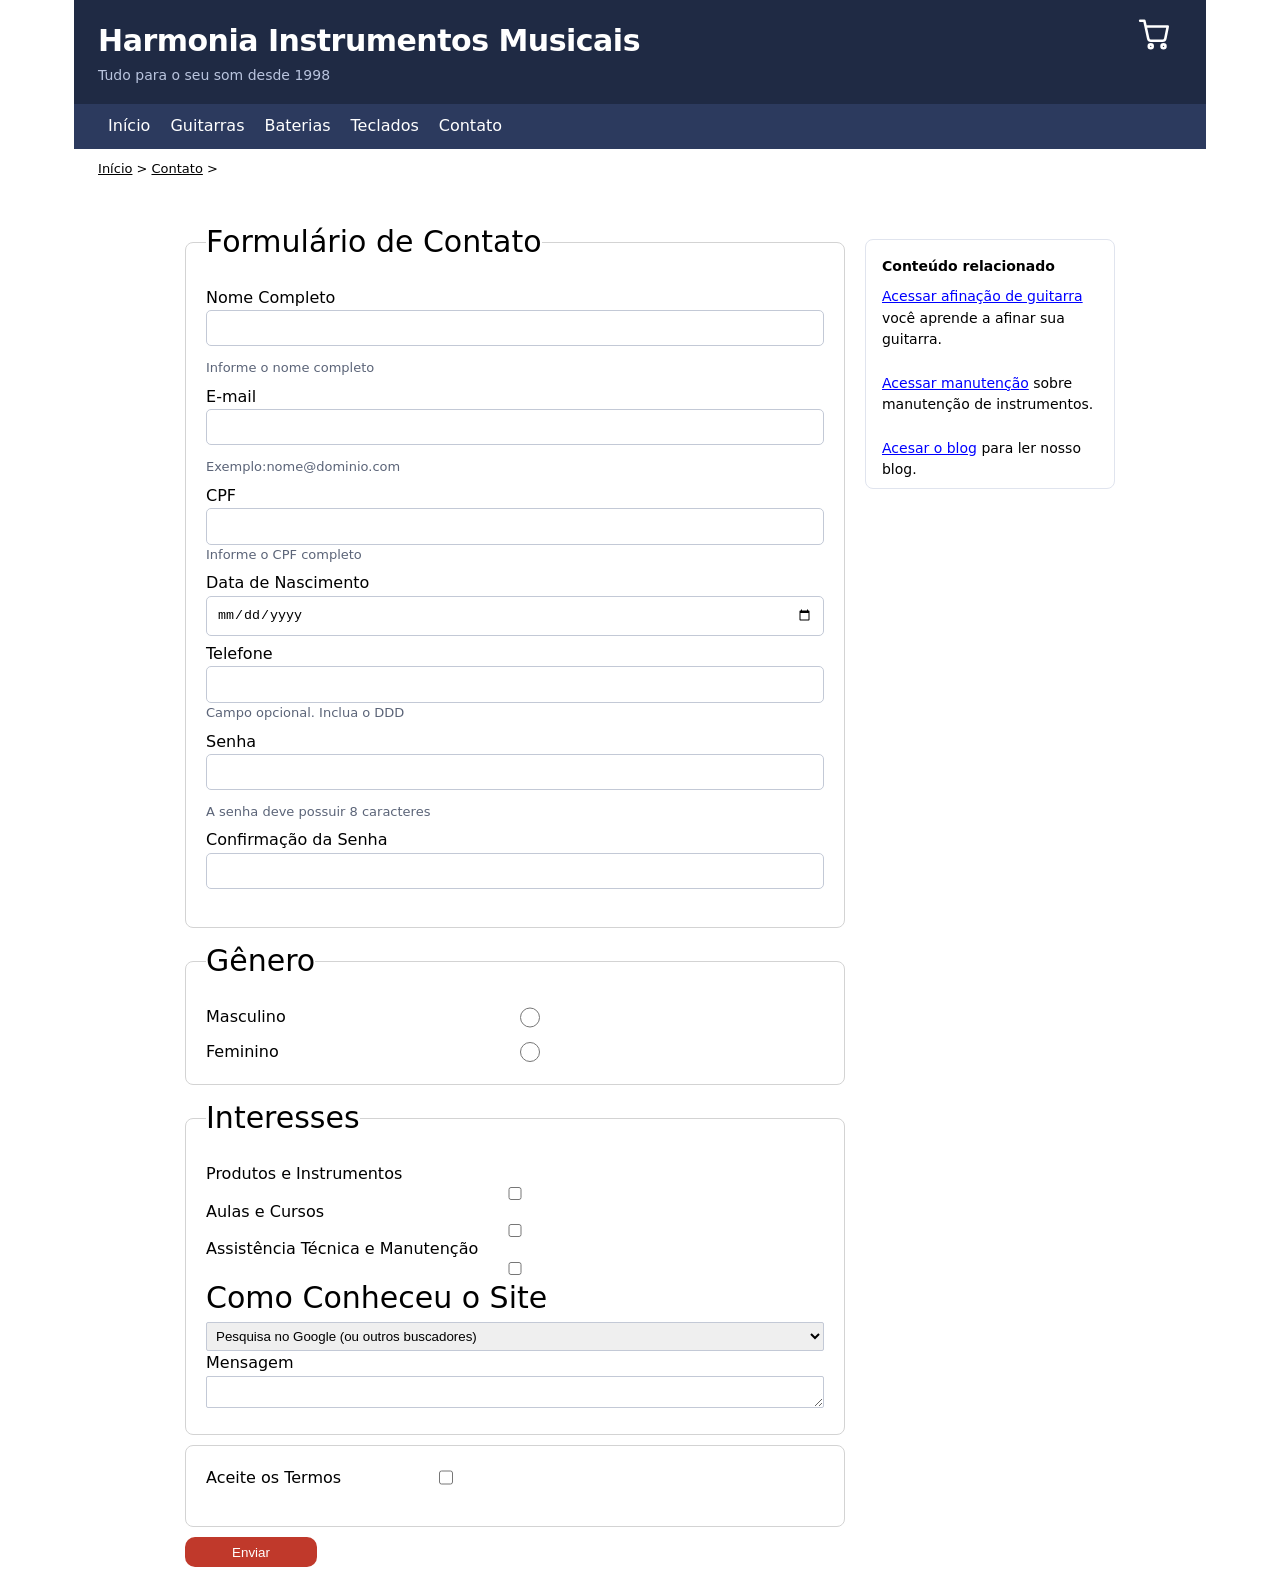
==== commit 8065731f: "adicionado o role cartão em um formulário que estava sem acessibilidade!" ====
--- a/contato.html
+++ b/contato.html
@@ -131,7 +131,7 @@
 
             <button onclick="verificarForm()"  type="button">Enviar</button>
         </form>
-        <aside class="lateral">
+        <aside id="lateralContato">
             <div style="font-weight:700; margin-bottom:8px;">Conteúdo relacionado</div>
             <a href="afinacao.html">Acessar afinação de guitarra</a> você aprende a afinar sua guitarra.<br><br>
             <a href="manutencao.html">Acessar manutenção</a> sobre manutenção de instrumentos.<br><br>
--- a/styles.css
+++ b/styles.css
@@ -13,6 +13,9 @@
   --cor-texto-rodape: white;
   --cor-texto-trilha: black;
   --cor-texto-erro: #c0392b;
+
+  --tamanhoTextosResponsivos:15px;
+  --tamanhoH1Responsivo: 25px;
 }
 
 @media (prefers-color-scheme: dark) {
@@ -34,9 +37,11 @@
   width: 40%;
 }
 
+
 .slides {
   display: flex;
   gap: 20px;
+  width: 800px;
 
   & img {
     width: 250px;
@@ -60,6 +65,7 @@
 #banner {
   transition: 1.5s ease;
   opacity: 1;
+  width: 500px;
 }
 
 @starting-style {
@@ -135,7 +141,6 @@
 #mainContato {
   display: flex;
   justify-content: center;
-  width: 80%;
 
   & form {
     width: 100%;
@@ -244,6 +249,7 @@
   background: #fff;
 }
 
+
 .listaInstrumentos {
   margin-left: 2.5%;
 }
@@ -254,6 +260,7 @@
   padding: 18px 24px;
   display: grid;
   grid-template-columns: 1fr 1fr;
+  width: 100%;
 }
 
 #topo sub {
@@ -359,6 +366,22 @@
 #conteudo {
   flex: 1 1 auto;
   min-width: 0;
+}
+
+#lateralContato{
+  flex: 0 0 250px;
+  background: var(--cor-fundo);
+  border: 1px solid #e0e4ee;
+  padding: 16px;
+  margin-top:50px;
+  border-radius: 8px;
+  font-size: 14px;
+  height: 250px;
+  color: var(--cor-texto-corpo);
+
+  & a {
+    color: var(--cor-texto-links);
+  }
 }
 
 .lateral {
@@ -473,6 +496,7 @@
   padding: 24px;
   font-size: 13px;
   margin-top: 10px;
+  
 }
 
 #rodape ul {
@@ -482,6 +506,7 @@
 
 #rodape ul li {
   padding: 5px;
+  list-style-type: none;
 }
 
 #rodape a {
@@ -547,4 +572,85 @@
 .dica{
   font-size: 13px;
   color: #5b6478;
-}+}
+
+@media (max-width: 800px) {
+  #banner{
+    width: 350px;
+  }
+  #mainContato{
+    display: flex;
+    flex-direction: column;
+  }
+}
+
+
+@media (max-width: 650px) {
+  #bodyContato{
+    & legend{
+      font-size: var(--tamanhoH1Responsivo);
+    }
+
+    & label{
+      font-size: var(--tamanhoTextosResponsivos)
+    }
+  }
+  #banner{
+    width: 250px;
+  }
+}
+
+@media (max-width: 550px) {
+  
+  body{
+    & h1{
+      font-size: var(--tamanhoH1Responsivo);
+    }
+
+    & p, span, td, th, li, a{
+      font-size: var(--tamanhoTextosResponsivos)
+    }
+    
+  }
+  #miolo{
+    flex-direction: column;
+    width: 100%;
+  }
+
+  #sectionBanner{
+    display: flex;
+    width: 100%;
+    height: 250px;
+  }
+  #banner{
+    width:400px;
+    height: 250px;
+  }
+  html{
+    width: 100%;
+    display: flex;
+  }
+
+  aside{
+    width: 100%;
+  }
+  
+  #rodape{
+    & ul{
+      display: flex;
+      flex-direction: column;
+      align-items: center;
+      text-align: justify;
+      text-align: center;
+    }
+
+    & ul li{
+      width: 500px;
+    }
+  }
+}
+
+
+
+
+
